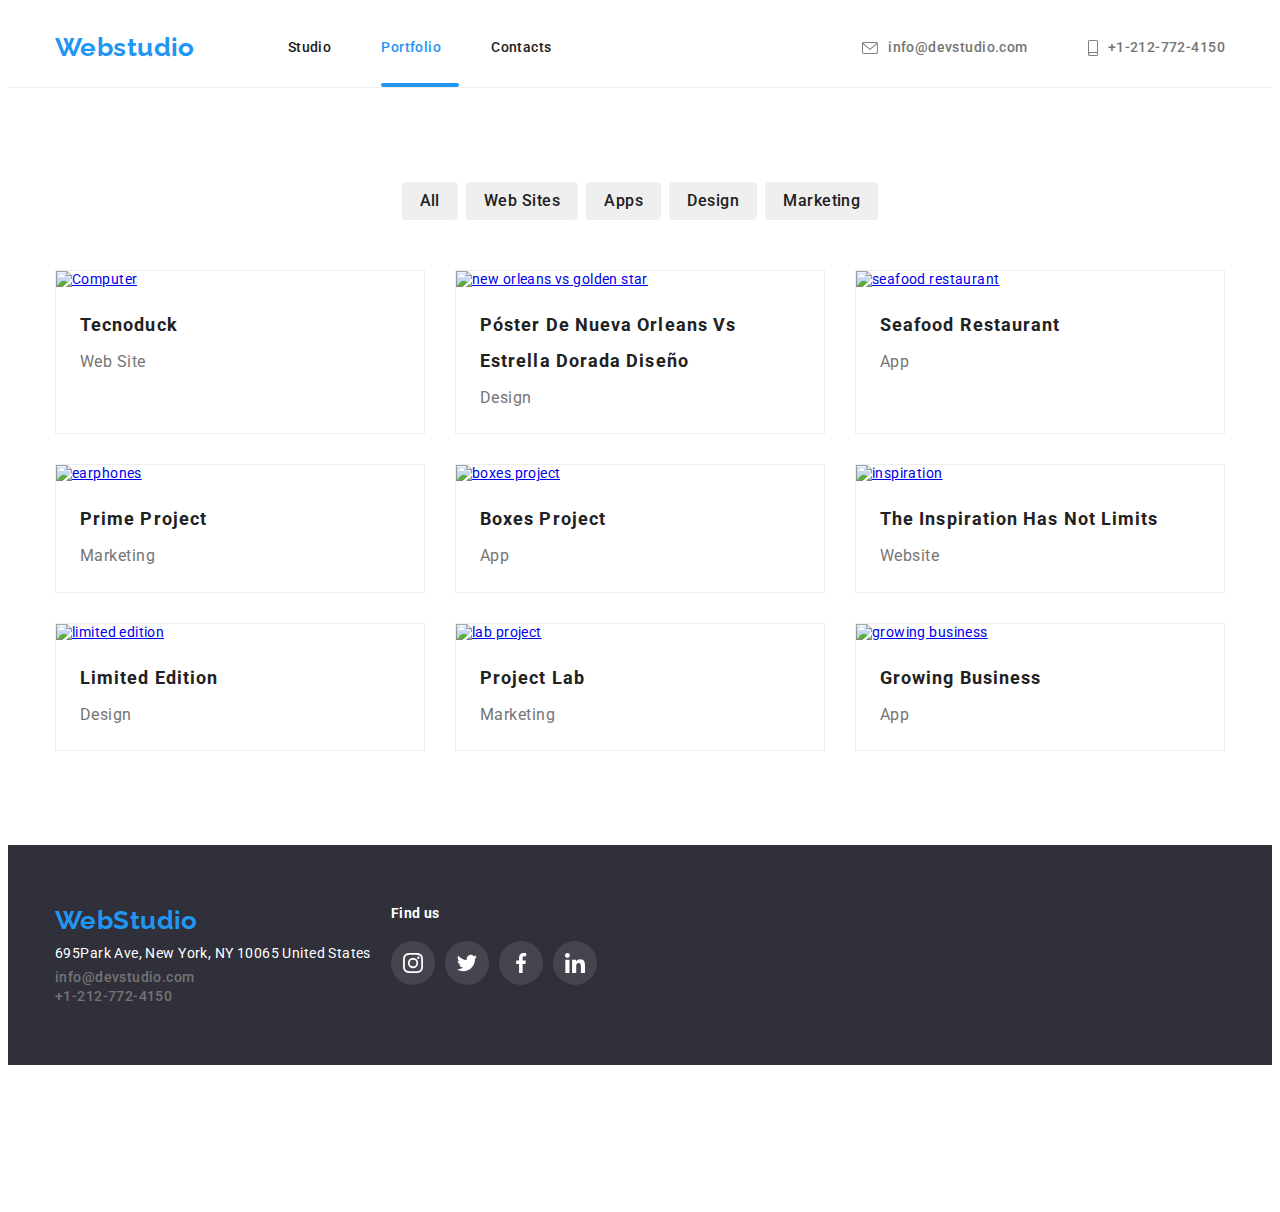
==== portfolio.html @ 9db27c5b "ubicacion de modal con position absolute, adicion de texto a hover y focus portfolio, adicion de tra" ====
<!DOCTYPE html>
<html lang="en">
  <head>
    <meta charset="UTF-8" />
    <meta http-equiv="X-UA-Compatible" content="IE=edge" />
    <meta name="viewport" content="width=device-width, initial-scale=1.0" />
    <title>Document</title>
    <link rel="stylesheet" href="modern-normalize.css" />
    <link rel="stylesheet" href="./css/style.css" />
    <link rel="preconnect" href="https://fonts.googleapis.com" />
    <link rel="preconnect" href="https://fonts.gstatic.com" crossorigin />
    <link
      href="https://fonts.googleapis.com/css2?family=Raleway:wght@700&family=Roboto:wght@400;500;700;900&display=swap"
      rel="stylesheet"
    />
  </head>
  <body>
    <header class="border">
      <div class="container header-container">
        <nav class="menu">
          <a class="logo" href="index.html">Webstudio</a>
          <ul class="list header-pages">
            <li id="current" class="list-item">
              <a class="list link-pages" href="index.html">Studio</a>
            </li>
            <li class="list-item">
              <a
                class="list link-pages current portfolio underlined-portfolio"
                href="portfolio.html"
                >Portfolio</a
              >
            </li>
            <li class="list-item">
              <a class="list link-pages contacto" href="#">Contacts</a>
            </li>
          </ul>
        </nav>

        <ul class="list-contact">
          <li class="list-item">
            <a
              class="list link email list-contact icon icon-contact"
              href="mailto: info@devstudio.com"
            >
              <svg width="16" height="12">
                <use href="./images/symbol-defs.svg#icon-sobre-activable"></use>
              </svg>
              info@devstudio.com
            </a>
          </li>
          <li class="list-item">
            <a
              class="list link tel list-contact icon icon-contact"
              href="tel: +1-212-772-4150"
            >
              <svg width="10" height="16">
                <use href="./images/symbol-defs.svg#icon-telfono"></use>
              </svg>
              +1-212-772-4150
            </a>
          </li>
        </ul>
      </div>
    </header>
    <main>
      <section class="section">
        <div class="container list-portfolio">
          <h1 class="visually-hidden" hidden>portfolio</h1>
          <ul class="list portfolio-button">
            <li class="item-button">
              <button class="list button all" type="button">all</button>
            </li>
            <li class="item-button">
              <button class="list button web sites" type="button">
                web sites
              </button>
            </li>
            <li class="item-button">
              <button class="list button apps" type="button">apps</button>
            </li>
            <li class="item-button">
              <button class="list button design" type="button">design</button>
            </li>
            <li class="item-button">
              <button class="list button marketing" type="button">
                marketing
              </button>
            </li>
          </ul>

          <ul class="list list-container">
            <li class="container-portfolio">
              <a class="link-poster" href="www.tecknoduck.com">
                <div>
                  <img
                    class="image-portfolio"
                    src="./images/img8.jpg"
                    width="370"
                    alt="Computer"
                  />
                  <div class="mascara">
                    <p class="text-mascara">
                      Tecnoduck es una plataforma de distribución de coronavirus
                      de última generación. Las compañías usan esta plataforma
                      para el espionaje digital y los ataques a los servidores
                      seguros de la competencia.
                    </p>
                  </div>
                </div>
              </a>

              <div class="feature-portfolio">
                <h3 class="description">tecnoduck</h3>
                <p class="text">web site</p>
              </div>
            </li>
            <li class="container-portfolio">
              <a class="link-poster" href="www.new_orleans.com">
                <div>
                  <img
                    class="image-portfolio"
                    src="./images/img9.jpg"
                    width="370"
                    alt="new orleans vs golden star"
                  />
                  <div class="mascara">
                    <p class="text-mascara">
                      Tecnoduck es una plataforma de distribución de coronavirus
                      de última generación. Las compañías usan esta plataforma
                      para el espionaje digital y los ataques a los servidores
                      seguros de la competencia.
                    </p>
                  </div>
                </div>
              </a>
              <div class="feature-portfolio">
                <h3 class="description">
                  Póster de Nueva Orleans vs Estrella Dorada Diseño
                </h3>
                <p class="text">design</p>
              </div>
            </li>
            <li class="container-portfolio">
              <a class="link-poster" href="www.new_orleans.com">
                <div>
                  <img
                    class="image-portfolio"
                    src="./images/img10.jpg"
                    width="370"
                    alt="seafood restaurant"
                  />
                  <div class="mascara">
                    <p class="text-mascara">
                      Tecnoduck es una plataforma de distribución de coronavirus
                      de última generación. Las compañías usan esta plataforma
                      para el espionaje digital y los ataques a los servidores
                      seguros de la competencia.
                    </p>
                  </div>
                </div>
              </a>
              <div class="feature-portfolio">
                <h3 class="description">Seafood restaurant</h3>
                <p class="text">app</p>
              </div>
            </li>
            <li class="container-portfolio">
              <a class="link-poster" href="www.new_orleans.com">
                <div>
                  <img
                    class="image-portfolio"
                    src="./images/img11.jpg"
                    width="370"
                    alt="earphones"
                  />
                  <div class="mascara">
                    <p class="text-mascara">
                      Tecnoduck es una plataforma de distribución de coronavirus
                      de última generación. Las compañías usan esta plataforma
                      para el espionaje digital y los ataques a los servidores
                      seguros de la competencia.
                    </p>
                  </div>
                </div>
              </a>
              <div class="feature-portfolio">
                <h3 class="description">prime project</h3>
                <p class="text">marketing</p>
              </div>
            </li>
            <li class="container-portfolio">
              <a class="link-poster" href="www.new_orleans.com">
                <div>
                  <img
                    class="image-portfolio"
                    src="./images/img12.jpg"
                    width="370"
                    alt="boxes project"
                  />
                  <div class="mascara">
                    <p class="text-mascara">
                      Tecnoduck es una plataforma de distribución de coronavirus
                      de última generación. Las compañías usan esta plataforma
                      para el espionaje digital y los ataques a los servidores
                      seguros de la competencia.
                    </p>
                  </div>
                </div>
              </a>
              <div class="feature-portfolio">
                <h3 class="description">boxes project</h3>
                <p class="text">app</p>
              </div>
            </li>
            <li class="container-portfolio">
              <a class="link-poster" href="www.new_orleans.com">
                <div>
                  <img
                    class="image-portfolio"
                    src="./images/img13.jpg"
                    width="370"
                    alt="inspiration"
                  />
                  <div class="mascara">
                    <p class="text-mascara">
                      Tecnoduck es una plataforma de distribución de coronavirus
                      de última generación. Las compañías usan esta plataforma
                      para el espionaje digital y los ataques a los servidores
                      seguros de la competencia.
                    </p>
                  </div>
                </div>
              </a>
              <div class="feature-portfolio">
                <h3 class="description">the inspiration has not limits</h3>
                <p class="text">website</p>
              </div>
            </li>
            <li class="container-portfolio">
              <a class="link-poster" href="www.new_orleans.com">
                <div>
                  <img
                    class="image-portfolio"
                    src="./images/img14.jpg"
                    width="370"
                    alt="limited edition"
                  />
                  <div class="mascara">
                    <p class="text-mascara">
                      Tecnoduck es una plataforma de distribución de coronavirus
                      de última generación. Las compañías usan esta plataforma
                      para el espionaje digital y los ataques a los servidores
                      seguros de la competencia.
                    </p>
                  </div>
                </div>
              </a>
              <div class="feature-portfolio">
                <h3 class="description">limited edition</h3>
                <p class="text">design</p>
              </div>
            </li>
            <li class="container-portfolio">
              <a class="link-poster" href="www.new_orleans.com">
                <div>
                  <img
                    class="image-portfolio"
                    src="./images/img15.jpg"
                    width="370"
                    alt="lab project"
                  />
                  <div class="mascara">
                    <p class="text-mascara">
                      Tecnoduck es una plataforma de distribución de coronavirus
                      de última generación. Las compañías usan esta plataforma
                      para el espionaje digital y los ataques a los servidores
                      seguros de la competencia.
                    </p>
                  </div>
                </div>
              </a>
              <div class="feature-portfolio">
                <h3 class="description">project lab</h3>
                <p class="text">marketing</p>
              </div>
            </li>
            <li class="container-portfolio">
              <a class="link-poster" href="www.new_orleans.com">
                <div>
                  <img
                    class="image-portfolio"
                    src="./images/img16.jpg"
                    width="370"
                    alt="growing business"
                  />
                  <div class="mascara">
                    <p class="text-mascara">
                      Tecnoduck es una plataforma de distribución de coronavirus
                      de última generación. Las compañías usan esta plataforma
                      para el espionaje digital y los ataques a los servidores
                      seguros de la competencia.
                    </p>
                  </div>
                </div>
              </a>
              <div class="feature-portfolio">
                <h3 class="description">growing business</h3>
                <p class="text">app</p>
              </div>
            </li>
          </ul>
        </div>
      </section>
    </main>
    <footer class="footer-section">
      <div class="container container-footer">
        <div>
          <a class="logo-footer" href="WebStudio">WebStudio</a>
          <address class="">
            <a
              class="link contacts site"
              href="https://goo.gl/maps/ua91CeisvxC2wW5t7"
              >695Park Ave, New York, NY 10065 United States</a
            >
            <ul class="link list-footer">
              <li class="footer-item">
                <a class="link contacts email" href="mailto:info@devstudio.com"
                  >info@devstudio.com</a
                >
              </li>
              <li class="footer-item">
                <a class="link contacts tel" href="tel:+1-212-772-4150"
                  >+1-212-772-4150</a
                >
              </li>
            </ul>
          </address>
        </div>
        <div class="icon-social-section">
          <h3 class="social-media">Find us</h3>
          <ul class="list container-icon-footer">
            <li class="container-icon-footer-link">
              <a
                class="icon-footer icon-footer-social"
                href="www.instagram.com"
              >
                <svg width="20" height="20">
                  <use href="./images/symbol-defs.svg#icon-instagram"></use>
                </svg>
              </a>
            </li>
            <li class="container-icon-footer-link">
              <a class="icon-footer icon-footer-social" href="www.twitter.com">
                <svg width="20" height="20">
                  <use href="./images/symbol-defs.svg#icon-twitter"></use>
                </svg>
              </a>
            </li>
            <li class="container-icon-footer-link">
              <a class="icon-footer icon-footer-social" href="www.facebook.com">
                <svg width="20" height="20">
                  <use href="./images/symbol-defs.svg#icon-facebook"></use>
                </svg>
              </a>
            </li>
            <li class="container-icon-footer-link">
              <a class="icon-footer icon-footer-social" href="www.linkedin.com">
                <svg width="20" height="20">
                  <use href="./images/symbol-defs.svg#icon-linkedin"></use>
                </svg>
              </a>
            </li>
          </ul>
        </div>
      </div>
    </footer>
  </body>
</html>
---- css/style.css ----
body {
  font-size: 14px;
  font-family: 'Roboto', sans-serif;
  letter-spacing: 0.03em;
  color: var(--primary-text-color);
  background-color: var(--primary-white-color);
}
:root {
  --brand-color: #2196f3;
  --primary-text-color: #212121;
  --primary-white-color: #ffffff;
  --primary-enlace-color: #757575;
  --primary-background-color: #2f303a;
  --secondary-text-color: #757575;
  --secondary-background-color: #f5f4fa;
  --container-color: #eeeeee;
  --fill-icon: #afb1b8;
}
h1,
h2,
h3,
h4,
h5,
h6,
p {
  margin-top: 0;
}
.section {
  padding-top: 94px;
  padding-bottom: 94px;
}
.container {
  width: 1200px;
  padding-left: 15px;
  padding-right: 15px;
  margin: 0 auto;
}
.header-container {
  display: flex;
  align-items: center;
}

.border {
  border-bottom: 1px solid #eeeeee;
}
.menu {
  display: flex;
  align-items: center;
  position: relative;
}
.list.link {
  color: var(--secondary-text-color);
}
.list {
  list-style: none;
  padding-left: 0px;
  margin: 0px;
}
.link-pages {
  cursor: pointer;
  padding-top: 30px;
  padding-bottom: 30px;
  font-style: normal;
  font-weight: 500;
  line-height: 1.2;
  color: var(--primary-text-color);
  text-decoration: none;
  list-style: none;
  height: 50px;
}
.underlined-index::after {
  content: '';
  display: block;
  width: 48px;
  height: 4px;
  background-color: var(--brand-color);
  position: absolute;
  bottom: 0;
  border-radius: 2px;
}
.underlined-portfolio::after {
  content: '';
  display: block;
  width: 78px;
  height: 4px;
  background-color: var(--brand-color);
  position: absolute;
  bottom: 0;
  border-radius: 2px;
}
*,
*::before,
*::after {
  box-sizing: border-box;
}
.list.header {
  margin-left: 93px;
  padding-left: 0px;
  margin-top: 0px;
  margin-bottom: 0px;
}

.list-contact {
  list-style: none;
  display: flex;
  margin-left: auto;
  align-items: center;
  margin-bottom: 0;
  margin-top: 0;
  padding-left: 0;
  gap: 10px;
}
.list-contact:hover,
.list-contact:focus {
  color: var(--brand-color);
  transition: text-color 250ms cubic-bezier(0.4, 0, 0.2, 1),
    background-color 250ms cubic-bezier(0.4, 0, 0.2, 1) box-shadow 250ms
      cubic-bezier(0.4, 0, 0.2, 1);
}

.icon {
  z-index: 2;
  fill: gray;
}
.icon-contact:hover,
.icon-contact:focus {
  fill: var(--brand-color);
  transition: text-color 250ms cubic-bezier(0.4, 0, 0.2, 1),
    background-color 250ms cubic-bezier(0.4, 0, 0.2, 1) box-shadow 250ms
      cubic-bezier(0.4, 0, 0.2, 1);
  outline: none;
}

.icon:focus,
.icon:hover {
  fill: var(--brand-color);
  outline: none;
  transition: text-color 250ms cubic-bezier(0.4, 0, 0.2, 1),
    background-color 250ms cubic-bezier(0.4, 0, 0.2, 1) box-shadow 250ms
      cubic-bezier(0.4, 0, 0.2, 1);
}

.list-item {
  margin-right: 50px;
  color: var(--secondary-text-color);
}

.list-item:last-child {
  margin-right: 0;
}

.list-link:last-child {
  margin: 0;
}
.button:focus {
  color: var(--primary-white-color);
  background: var(--brand-color);
  box-shadow: 0px 3px 1px rgba(0, 0, 0, 0.1), 0px 1px 2px rgba(0, 0, 0, 0.08),
    0px 2px 2px rgba(0, 0, 0, 0.12);
  border-radius: 4px;
  outline: none;
}
.link:focus {
  color: var(--brand-color);
  outline: none;
  transition: color 250ms cubic-bezier(0.4, 0, 0.2, 1),
    background-color 250ms cubic-bezier(0.4, 0, 0.2, 1) box-shadow 250ms
      cubic-bezier(0.4, 0, 0.2, 1);
}
.link-pages:focus,
.link-pages:hover {
  color: var(--brand-color);
  outline: none;
  transition: text-color 250ms cubic-bezier(0.4, 0, 0.2, 1),
    background-color 250ms cubic-bezier(0.4, 0, 0.2, 1) box-shadow 250ms
      cubic-bezier(0.4, 0, 0.2, 1);
}

.logo {
  font-family: 'Raleway';
  font-style: normal;
  font-weight: 700;
  font-size: 26px;
  line-height: 1.2;
  color: var(--brand-color);
  text-decoration: none;
  cursor: pointer;
  padding-top: 24px;
  padding-bottom: 24px;
}
.header-pages {
  display: flex;
  align-items: center;
  margin-left: 93px;
}
.link {
  font-style: normal;
  font-weight: 500;
  line-height: 1.2;
  color: var(--primary-text-color);
  text-decoration: none;
  list-style: none;
}
.link.contact {
  font-style: normal;
  font-weight: 500;
  font-size: 14px;
  color: #757575;
  text-decoration: none;
  list-style: none;
}

.link.contact:hover,
.link.contact:focus {
  color: var(--brand-color);
  outline: none;
  transition: text-color 250ms cubic-bezier(0.4, 0, 0.2, 1),
    background-color 250ms cubic-bezier(0.4, 0, 0.2, 1) box-shadow 250ms
      cubic-bezier(0.4, 0, 0.2, 1);
}
.link:hover,
.link:focus {
  color: var(--brand-color);
  transition: color 250ms cubic-bezier(0.4, 0, 0.2, 1),
    background-color 250ms cubic-bezier(0.4, 0, 0.2, 1) box-shadow 250ms
      cubic-bezier(0.4, 0, 0.2, 1);
}
.hero-section {
  background: var(--primary-background-color);
  padding-top: 200px;
  padding-bottom: 200px;
  background-image: url(../images/Imagen_hero.jpg);
  background-repeat: no-repeat;
  margin: auto;
  align-items: center;
  justify-content: center;
  background-position: 50% 50%;
  background-size: cover;
}
.hero-image {
  width: 1200px;
  margin: 0 auto;
}
.hero-content {
  display: flex;
  flex-direction: column;
  align-content: center;
  text-align: center;
  align-items: center;
}
.hero.title {
  font-style: normal;
  font-weight: 900;
  font-size: 44px;
  line-height: 1.4;
  letter-spacing: 0.06em;
  text-transform: uppercase;
  color: var(--primary-white-color);
  width: 696px;
  margin-top: 0px;
  margin-bottom: 30px;
  text-align: center;
}
.hero.buttom {
  font-family: inherit;
  font-style: normal;
  font-weight: 700;
  font-size: 16px;
  line-height: 1.9;
  text-align: center;
  letter-spacing: 0.06em;
  color: var(--primary-white-color);
  background: var(--brand-color);
  box-shadow: 0px 4px 4px rgba(0, 0, 0, 0.15);
  border-radius: 4px;
  cursor: pointer;
  padding: 10px 32px;
}
.hero.button:focus,
.hero.button:hover {
  outline: var(--brand-color);
  transition: text-color 250ms cubic-bezier(0.4, 0, 0.2, 1),
    background-color 250ms cubic-bezier(0.4, 0, 0.2, 1) box-shadow 250ms
      cubic-bezier(0.4, 0, 0.2, 1);
}
.backdrop {
  position: fixed;
  top: 0;
  left: 0;
  width: 100%;
  height: 100%;
  background-color: rgba(0, 0, 0, 0.5);
  opacity: 1;
  visibility: visible;
  transition: opacity 250ms cubic-bezier(0.4, 0, 0.2, 1) visibility 250ms
    cubic-bezier(0.4, 0, 0.2, 1);
}
.backdrop.is-hidden {
  visibility: hidden;
  opacity: 0;
  pointer-events: none;
}
.modal {
  position: absolute;
  top: 50%;
  left: 50%;
  transform: translate(-50%, -50%) scale(1);
  width: 528px;
  height: 581px;
  border-radius: 4px;
  background-color: var(--primary-white-color);
  box-shadow: 0px 1px 3px rgba(0, 0, 0, 0.12), 0px 1px 1px rgba(0, 0, 0, 0.14),
    0px 2px 1px rgba(0, 0, 0, 0.2);
}
.text-modal {
  padding-top: 50px;
}
.button-exit {
  position: absolute;
  top: 8px;
  right: 8px;
  padding: 0;
  border: 0;
  margin: 0;
  fill: var(--primary-white-color);
  display: flex;
  flex-wrap: wrap;
  justify-content: center;
  align-items: center;
  width: 30px;
  height: 30px;
  border-radius: 50%;
  background: var(--primary-white-color);
  border: 1px solid rgba(0, 0, 0, 0.1);
}
.section-feature {
  padding-top: 94px;
  padding-bottom: 94px;
}
.visually-hidden {
  position: absolute;
  width: 1px;
  height: 1px;
  margin: -1px;
  border: 0;
  padding: 0;
  white-space: nowrap;
  clip-path: inset(100%);
  clip: rect(0 0 0 0);
  overflow: hidden;
}
.icon-feature-section {
  display: flex;
  justify-content: center;
  align-items: center;
  cursor: pointer;
  background: var(--secondary-background-color);
  border-radius: 4px;
  margin-bottom: 30px;
  width: 270px;
  height: 120px;
}
.icon-feature {
  fill: var(--brand-color);
}
.icon-feature:hover,
.icon-feature:focus {
  fill: var(--brand-color);
  transition: text-color 250ms cubic-bezier(0.4, 0, 0.2, 1),
    background-color 250ms cubic-bezier(0.4, 0, 0.2, 1) box-shadow 250ms
      cubic-bezier(0.4, 0, 0.2, 1);
  outline: none;
}

.feature-section {
  display: flex;
  flex-wrap: wrap;
  justify-content: center;
  gap: 30px;
  padding-bottom: 0;
  padding-top: 0;
}

.feature-box {
  flex-basis: calc((100% - 90px) / 4);
}

.feature-section-list-title {
  font-style: normal;
  font-weight: 700;
  line-height: 1.2;
  text-transform: uppercase;
  color: var(--primary-text-color);
  margin-bottom: 10px;
  letter-spacing: 0.03em;
}
.feature-section-list-text {
  font-style: normal;
  font-weight: 400;
  line-height: 24px;
  color: var(--secondary-text-color);
  margin-bottom: 0px;
}
.container-image-work-1 {
  position: relative;
  display: inline-block;
}
.container-image-work-2 {
  position: relative;
  display: inline-block;
}
.container-image-work-3 {
  position: relative;
  display: inline-block;
}
.text-work {
  position: absolute;
  right: 0;
  bottom: 0;
  color: var(--primary-white-color);
  width: 370px;
  background-color: rgba(47, 48, 58, 0.8);
  padding-bottom: 27px;
  padding-top: 27px;
  justify-content: center;
  margin-bottom: 0;
  justify-content: center;
}
.text-photos-work {
  margin-bottom: 0;
  font-weight: 700;
  font-size: 14px;
  text-align: center;
  line-height: 1.2;
  letter-spacing: 0.03em;
  text-transform: uppercase;
  color: var(--primary-white-color);
}
.photos-work {
  display: flex;
  flex-wrap: wrap;
  justify-content: center;
  gap: 30px;
  padding-top: 0;
  padding-bottom: 0;
}

.work-images {
  flex-basis: calc((100% - 60px) / 3);
}

.subtitle-work {
  font-style: normal;
  font-weight: 700;
  font-size: 36px;
  line-height: 1.2;
  text-align: center;
  color: var(--primary-text-color);
  margin-bottom: 55px;
}
.team-section {
  background-color: var(--secondary-background-color);
}
.subtitle-team {
  font-style: normal;
  font-weight: 700;
  font-size: 36px;
  line-height: 1.2;
  text-align: center;
  color: var(--primary-text-color);
  margin-top: 0px;
  margin-bottom: 50px;
}

.team.work {
  display: flex;
  flex-wrap: wrap;
  align-items: center;
  justify-content: center;
  padding: 0;
  gap: 30px;
  margin-top: 0;
  margin-bottom: 0;
}

.list.team {
  background-color: var(--primary-white-color);
  box-shadow: 0px 1px 3px rgba(0, 0, 0, 0.12), 0px 1px 1px rgba(0, 0, 0, 0.14),
    0px 2px 1px rgba(0, 0, 0, 0.2);
  border-radius: 0px 0px 4px 4px;
  padding-bottom: 0;
  padding-top: 0;
  flex-basis: calc((100% - 90px) / 4);
}
.team.images {
  padding-top: 0;
  padding-bottom: 0;
}
.feature-actor {
  padding-top: 30px;
}
.team.description {
  font-style: normal;
  font-weight: 500;
  font-size: 16px;
  line-height: 1.2;
  text-align: center;
  color: var(--primary-text-color);
  margin-bottom: 10px;
  padding-bottom: 0;
}
.team.text {
  font-style: normal;
  font-weight: 400;
  font-size: 16px;
  line-height: 1.2;
  text-align: center;
  color: var(--primary-enlace-color);
  margin-top: 0;
  margin-bottom: 16px;
}
.icon-team-section {
  display: flex;
  flex-wrap: wrap;
  align-items: center;
  justify-content: center;
  padding-bottom: 30px;
  padding-left: 0;
  gap: 10px;
}
.icon-team-section-web {
  flex-basis: calc((100% - 90px) / 4);
}

.icon-team {
  margin: 0;
  padding: 0;
  display: flex;
  align-items: center;
  justify-content: center;
  width: 44px;
  height: 44px;
}
.icon-team:hover,
.icon-team:focus {
  background-color: var(--brand-color);
  fill: white;
  border-radius: 50%;
  transition: text-color 250ms cubic-bezier(0.4, 0, 0.2, 1),
    background-color 250ms cubic-bezier(0.4, 0, 0.2, 1) box-shadow 250ms
      cubic-bezier(0.4, 0, 0.2, 1);
}

.customer-section {
  padding-top: 59px;
  padding-bottom: 151px;
}
.subtitle-customer {
  font-style: normal;
  font-weight: 700;
  font-size: 36px;
  line-height: 1.2;
  text-align: center;
  color: var(--primary-text-color);
  margin-bottom: 44px;
}
.icon-customer-section {
  display: flex;
  flex-wrap: wrap;
  justify-content: center;
  align-items: center;
  gap: 30px;
  padding-left: 0;
}
.icon-customer-section-link {
  padding-top: 0;
  flex-basis: calc((100% - 150px) / 6);
  width: 170px;
}

.icon-customer {
  border: 1px solid var(--fill-icon);
  border-radius: 4px;
  display: flex;
  flex-wrap: wrap;
  justify-content: center;
  align-items: center;
  width: 170px;
  height: 81px;
}
.icon-customer:hover,
.icon-customer:focus {
  border: 1px solid var(--brand-color);
  border-radius: 4px;
  transition: text-color 250ms cubic-bezier(0.4, 0, 0.2, 1),
    background-color 250ms cubic-bezier(0.4, 0, 0.2, 1) box-shadow 250ms
      cubic-bezier(0.4, 0, 0.2, 1);
}

.footer-section {
  background: var(--primary-background-color);
  padding-top: 60px;
  padding-bottom: 60px;
  display: flex;
}

.logo-footer {
  font-family: 'Raleway';
  font-style: normal;
  font-weight: 700;
  font-size: 26px;
  line-height: 1.2;
  color: var(--brand-color);
  text-decoration: none;
  cursor: pointer;
  margin-bottom: 9px;
  display: block;
}
.contacts.site {
  margin-bottom: 7px;
  display: block;
}
.container-footer {
  display: flex;
  gap: 20px;
}
.list-footer {
  margin-top: 0px;
  margin-bottom: 0px;
  padding-left: 0;
}
.contacts {
  font-style: normal;
  font-weight: 500;
  font-size: 14px;
  color: #757575;
  text-decoration: none;
  list-style: none;
}

.contacts:hover,
.contacts:focus {
  color: var(--brand-color);
  transition: text-color 250ms cubic-bezier(0.4, 0, 0.2, 1),
    background-color 250ms cubic-bezier(0.4, 0, 0.2, 1) box-shadow 250ms
      cubic-bezier(0.4, 0, 0.2, 1);
}
.link.site {
  font-style: normal;
  font-weight: 400;
  font-size: 14px;
  color: var(--primary-white-color);
  text-decoration: none;
}
.footer-item {
  margin-bottom: 2px;
}
.footer-item:last-child {
  margin-bottom: 0;
}

.icon-footer {
  cursor: pointer;
  border-radius: 50%;
  background: rgba(255, 255, 255, 0.1);
}
.icon-footer-social {
  fill: var(--primary-white-color);
  display: flex;
  flex-wrap: wrap;
  justify-content: center;
  align-items: center;
  width: 44px;
  height: 44px;
}

.icon-footer-social:hover,
.icon-footer-social:focus {
  background-color: var(--brand-color);
  outline: none;
  transition: text-color 250ms cubic-bezier(0.4, 0, 0.2, 1),
    background-color 250ms cubic-bezier(0.4, 0, 0.2, 1) box-shadow 250ms
      cubic-bezier(0.4, 0, 0.2, 1);
}

.icon-social-section {
  fill: var(--primary-white-color);
}
.container-icon-footer {
  display: flex;
  flex-wrap: wrap;
  justify-content: center;
  align-items: center;
  cursor: pointer;
  gap: 10px;
}
.container-icon-footer-link {
  flex-basis: calc((100% - 30px) / 4);
}

.link.site:hover,
.link.site:focus {
  color: var(--brand-color);
  transition: text-color 250ms cubic-bezier(0.4, 0, 0.2, 1),
    background-color 250ms cubic-bezier(0.4, 0, 0.2, 1) box-shadow 250ms
      cubic-bezier(0.4, 0, 0.2, 1);
}
.social-media {
  font-style: normal;
  font-weight: 700;
  font-size: 14px;
  color: var(--primary-white-color);
  margin-bottom: 20px;
}

.list.portfolio {
  gap: 50px;
}
.item-button {
  margin-right: 8px;
}
.item-button:last-child {
  margin-right: 0;
}
.button {
  font-family: inherit;
  color: var(--primary-text-color);
  font-style: normal;
  font-weight: 500;
  font-size: 16px;
  line-height: 1.6;
  text-align: center;
  letter-spacing: 0.03em;
  border-radius: 4px;
  border: none;
  text-transform: capitalize;
  cursor: pointer;
  padding: 6px 18px 6px 18px;
}
.button:hover,
.button:focus {
  color: var(--primary-white-color);
  background: var(--brand-color);
  box-shadow: 0px 3px 1px rgba(0, 0, 0, 0.1), 0px 1px 2px rgba(0, 0, 0, 0.08),
    0px 2px 2px rgba(0, 0, 0, 0.12);
  border-radius: 4px;
  transition: text-color 250ms cubic-bezier(0.4, 0, 0.2, 1),
    background-color 250ms cubic-bezier(0.4, 0, 0.2, 1) box-shadow 250ms
      cubic-bezier(0.4, 0, 0.2, 1);
}
.portfolio-button {
  display: flex;
  justify-content: center;
  margin-bottom: 50px;
}
.list-container {
  flex-wrap: wrap;
  display: flex;
  gap: 30px;
}

.container-portfolio {
  color: var(--primary-white-color);
  border: 1px solid var(--container-color);
  width: 370px;
  margin-bottom: 0;
  flex-basis: calc((100% - 60px) / 3);
  cursor: pointer;
  padding-bottom: 0;
  position: relative;
}
.container-portfolio:hover,
.container-portfolio:focus {
  box-shadow: 0px 1px 1px rgba(0, 0, 0, 0.12), 0px 4px 4px rgba(0, 0, 0, 0.06),
    1px 4px 6px rgba(0, 0, 0, 0.16);
  transition: text-color 250ms cubic-bezier(0.4, 0, 0.2, 1),
    background-color 250ms cubic-bezier(0.4, 0, 0.2, 1) box-shadow 250ms
      cubic-bezier(0.4, 0, 0.2, 1);
}

.feature-portfolio {
  padding-bottom: 20px;
  margin-top: 0;
  margin-top: 0;
  padding-top: 20px;
  padding-left: 24px;
  padding-right: 24px;
}
.link-poster {
  max-width: 370px;
  max-height: 294px;
}
.description {
  font-style: normal;
  font-weight: 700;
  font-size: 18px;
  line-height: 2;
  letter-spacing: 0.06em;
  color: var(--primary-text-color);
  text-transform: capitalize;
  margin-bottom: 4px;
}
.text {
  font-style: normal;
  font-weight: 400;
  font-size: 16px;
  line-height: 1.9;
  letter-spacing: 0.03em;
  color: var(--secondary-text-color);
  text-transform: capitalize;
  margin-bottom: 0px;
}

.mascara {
  width: 370px;
  height: 294px;
  position: absolute;
  top: 294px;
  bottom: 120px;
  overflow: hidden;
  opacity: 0;
  background: rgba(33, 150, 243, 0.9);
  display: flex;
  flex-wrap: wrap;
  align-content: center;
  justify-content: center;
}
.text-mascara {
  width: 322px;
  font-weight: 400;
  font-size: 18px;
  line-height: 1.6;
  letter-spacing: 0.03em;
  color: var(--primary-white-color);
  text-align: center;
  overflow: hidden;
  opacity: 1;
  text-align: left;
  margin-bottom: 0;
}

.link-poster:hover .mascara,
.link-poster:focus .mascara {
  opacity: 1;
  transform: translateY(-294px);
  transition: 250ms cubic-bezier(0.4, 0, 0.2, 1);
  transition: text-color 250ms cubic-bezier(0.4, 0, 0.2, 1),
    background-color 250ms cubic-bezier(0.4, 0, 0.2, 1) box-shadow 250ms
      cubic-bezier(0.4, 0, 0.2, 1);
  border-color: transparent;
}

.current {
  color: var(--brand-color);
  text-decoration: none;
}
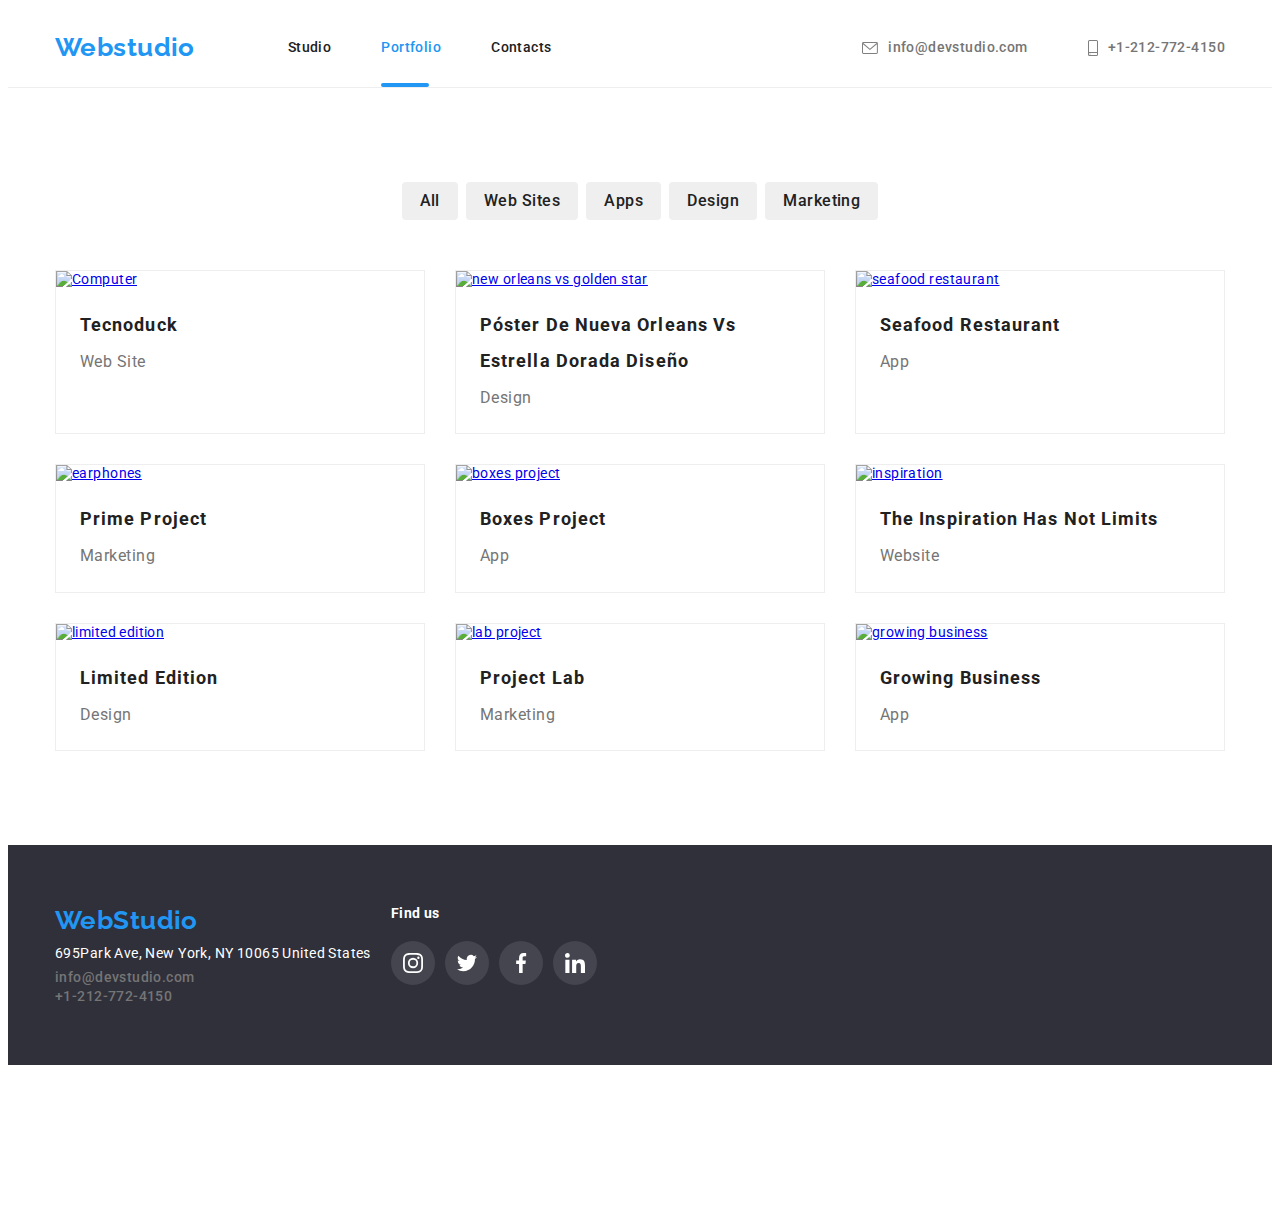
==== commit 8a6246b5: "correccion p en div debajo de img, eliminacion de text en transition, cambio de text-color por color" ====
--- a/portfolio.html
+++ b/portfolio.html
@@ -24,9 +24,7 @@
               <a class="list link-pages" href="index.html">Studio</a>
             </li>
             <li class="list-item">
-              <a
-                class="list link-pages current portfolio underlined-portfolio"
-                href="portfolio.html"
+              <a class="list link-pages current portfolio" href="portfolio.html"
                 >Portfolio</a
               >
             </li>
@@ -98,17 +96,14 @@
                     width="370"
                     alt="Computer"
                   />
-                  <div class="mascara">
-                    <p class="text-mascara">
-                      Tecnoduck es una plataforma de distribución de coronavirus
-                      de última generación. Las compañías usan esta plataforma
-                      para el espionaje digital y los ataques a los servidores
-                      seguros de la competencia.
-                    </p>
-                  </div>
-                </div>
-              </a>
-
+                  <p class="text-mask">
+                    Tecnoduck es una plataforma de distribución de coronavirus
+                    de última generación. Las compañías usan esta plataforma
+                    para el espionaje digital y los ataques a los servidores
+                    seguros de la competencia.
+                  </p>
+                </div>
+              </a>
               <div class="feature-portfolio">
                 <h3 class="description">tecnoduck</h3>
                 <p class="text">web site</p>
@@ -123,14 +118,12 @@
                     width="370"
                     alt="new orleans vs golden star"
                   />
-                  <div class="mascara">
-                    <p class="text-mascara">
-                      Tecnoduck es una plataforma de distribución de coronavirus
-                      de última generación. Las compañías usan esta plataforma
-                      para el espionaje digital y los ataques a los servidores
-                      seguros de la competencia.
-                    </p>
-                  </div>
+                  <p class="text-mask">
+                    Tecnoduck es una plataforma de distribución de coronavirus
+                    de última generación. Las compañías usan esta plataforma
+                    para el espionaje digital y los ataques a los servidores
+                    seguros de la competencia.
+                  </p>
                 </div>
               </a>
               <div class="feature-portfolio">
@@ -149,14 +142,12 @@
                     width="370"
                     alt="seafood restaurant"
                   />
-                  <div class="mascara">
-                    <p class="text-mascara">
-                      Tecnoduck es una plataforma de distribución de coronavirus
-                      de última generación. Las compañías usan esta plataforma
-                      para el espionaje digital y los ataques a los servidores
-                      seguros de la competencia.
-                    </p>
-                  </div>
+                  <p class="text-mask">
+                    Tecnoduck es una plataforma de distribución de coronavirus
+                    de última generación. Las compañías usan esta plataforma
+                    para el espionaje digital y los ataques a los servidores
+                    seguros de la competencia.
+                  </p>
                 </div>
               </a>
               <div class="feature-portfolio">
@@ -173,14 +164,12 @@
                     width="370"
                     alt="earphones"
                   />
-                  <div class="mascara">
-                    <p class="text-mascara">
-                      Tecnoduck es una plataforma de distribución de coronavirus
-                      de última generación. Las compañías usan esta plataforma
-                      para el espionaje digital y los ataques a los servidores
-                      seguros de la competencia.
-                    </p>
-                  </div>
+                  <p class="text-mask">
+                    Tecnoduck es una plataforma de distribución de coronavirus
+                    de última generación. Las compañías usan esta plataforma
+                    para el espionaje digital y los ataques a los servidores
+                    seguros de la competencia.
+                  </p>
                 </div>
               </a>
               <div class="feature-portfolio">
@@ -197,14 +186,12 @@
                     width="370"
                     alt="boxes project"
                   />
-                  <div class="mascara">
-                    <p class="text-mascara">
-                      Tecnoduck es una plataforma de distribución de coronavirus
-                      de última generación. Las compañías usan esta plataforma
-                      para el espionaje digital y los ataques a los servidores
-                      seguros de la competencia.
-                    </p>
-                  </div>
+                  <p class="text-mask">
+                    Tecnoduck es una plataforma de distribución de coronavirus
+                    de última generación. Las compañías usan esta plataforma
+                    para el espionaje digital y los ataques a los servidores
+                    seguros de la competencia.
+                  </p>
                 </div>
               </a>
               <div class="feature-portfolio">
@@ -221,14 +208,12 @@
                     width="370"
                     alt="inspiration"
                   />
-                  <div class="mascara">
-                    <p class="text-mascara">
-                      Tecnoduck es una plataforma de distribución de coronavirus
-                      de última generación. Las compañías usan esta plataforma
-                      para el espionaje digital y los ataques a los servidores
-                      seguros de la competencia.
-                    </p>
-                  </div>
+                  <p class="text-mask">
+                    Tecnoduck es una plataforma de distribución de coronavirus
+                    de última generación. Las compañías usan esta plataforma
+                    para el espionaje digital y los ataques a los servidores
+                    seguros de la competencia.
+                  </p>
                 </div>
               </a>
               <div class="feature-portfolio">
@@ -245,14 +230,12 @@
                     width="370"
                     alt="limited edition"
                   />
-                  <div class="mascara">
-                    <p class="text-mascara">
-                      Tecnoduck es una plataforma de distribución de coronavirus
-                      de última generación. Las compañías usan esta plataforma
-                      para el espionaje digital y los ataques a los servidores
-                      seguros de la competencia.
-                    </p>
-                  </div>
+                  <p class="text-mask">
+                    Tecnoduck es una plataforma de distribución de coronavirus
+                    de última generación. Las compañías usan esta plataforma
+                    para el espionaje digital y los ataques a los servidores
+                    seguros de la competencia.
+                  </p>
                 </div>
               </a>
               <div class="feature-portfolio">
@@ -269,14 +252,12 @@
                     width="370"
                     alt="lab project"
                   />
-                  <div class="mascara">
-                    <p class="text-mascara">
-                      Tecnoduck es una plataforma de distribución de coronavirus
-                      de última generación. Las compañías usan esta plataforma
-                      para el espionaje digital y los ataques a los servidores
-                      seguros de la competencia.
-                    </p>
-                  </div>
+                  <p class="text-mask">
+                    Tecnoduck es una plataforma de distribución de coronavirus
+                    de última generación. Las compañías usan esta plataforma
+                    para el espionaje digital y los ataques a los servidores
+                    seguros de la competencia.
+                  </p>
                 </div>
               </a>
               <div class="feature-portfolio">
@@ -293,14 +274,12 @@
                     width="370"
                     alt="growing business"
                   />
-                  <div class="mascara">
-                    <p class="text-mascara">
-                      Tecnoduck es una plataforma de distribución de coronavirus
-                      de última generación. Las compañías usan esta plataforma
-                      para el espionaje digital y los ataques a los servidores
-                      seguros de la competencia.
-                    </p>
-                  </div>
+                  <p class="text-mask">
+                    Tecnoduck es una plataforma de distribución de coronavirus
+                    de última generación. Las compañías usan esta plataforma
+                    para el espionaje digital y los ataques a los servidores
+                    seguros de la competencia.
+                  </p>
                 </div>
               </a>
               <div class="feature-portfolio">
--- a/css/style.css
+++ b/css/style.css
@@ -68,7 +68,7 @@
   list-style: none;
   height: 50px;
 }
-.underlined-index::after {
+.current::after {
   content: '';
   display: block;
   width: 48px;
@@ -80,7 +80,6 @@
 }
 .underlined-portfolio::after {
   content: '';
-  display: block;
   width: 78px;
   height: 4px;
   background-color: var(--brand-color);
@@ -113,7 +112,7 @@
 .list-contact:hover,
 .list-contact:focus {
   color: var(--brand-color);
-  transition: text-color 250ms cubic-bezier(0.4, 0, 0.2, 1),
+  transition: color 250ms cubic-bezier(0.4, 0, 0.2, 1),
     background-color 250ms cubic-bezier(0.4, 0, 0.2, 1) box-shadow 250ms
       cubic-bezier(0.4, 0, 0.2, 1);
 }
@@ -125,7 +124,7 @@
 .icon-contact:hover,
 .icon-contact:focus {
   fill: var(--brand-color);
-  transition: text-color 250ms cubic-bezier(0.4, 0, 0.2, 1),
+  transition: color 250ms cubic-bezier(0.4, 0, 0.2, 1),
     background-color 250ms cubic-bezier(0.4, 0, 0.2, 1) box-shadow 250ms
       cubic-bezier(0.4, 0, 0.2, 1);
   outline: none;
@@ -135,7 +134,7 @@
 .icon:hover {
   fill: var(--brand-color);
   outline: none;
-  transition: text-color 250ms cubic-bezier(0.4, 0, 0.2, 1),
+  transition: color 250ms cubic-bezier(0.4, 0, 0.2, 1),
     background-color 250ms cubic-bezier(0.4, 0, 0.2, 1) box-shadow 250ms
       cubic-bezier(0.4, 0, 0.2, 1);
 }
@@ -171,7 +170,7 @@
 .link-pages:hover {
   color: var(--brand-color);
   outline: none;
-  transition: text-color 250ms cubic-bezier(0.4, 0, 0.2, 1),
+  transition: color 250ms cubic-bezier(0.4, 0, 0.2, 1),
     background-color 250ms cubic-bezier(0.4, 0, 0.2, 1) box-shadow 250ms
       cubic-bezier(0.4, 0, 0.2, 1);
 }
@@ -214,7 +213,7 @@
 .link.contact:focus {
   color: var(--brand-color);
   outline: none;
-  transition: text-color 250ms cubic-bezier(0.4, 0, 0.2, 1),
+  transition: color 250ms cubic-bezier(0.4, 0, 0.2, 1),
     background-color 250ms cubic-bezier(0.4, 0, 0.2, 1) box-shadow 250ms
       cubic-bezier(0.4, 0, 0.2, 1);
 }
@@ -279,7 +278,7 @@
 .hero.button:focus,
 .hero.button:hover {
   outline: var(--brand-color);
-  transition: text-color 250ms cubic-bezier(0.4, 0, 0.2, 1),
+  transition: color 250ms cubic-bezier(0.4, 0, 0.2, 1),
     background-color 250ms cubic-bezier(0.4, 0, 0.2, 1) box-shadow 250ms
       cubic-bezier(0.4, 0, 0.2, 1);
 }
@@ -363,14 +362,6 @@
 .icon-feature {
   fill: var(--brand-color);
 }
-.icon-feature:hover,
-.icon-feature:focus {
-  fill: var(--brand-color);
-  transition: text-color 250ms cubic-bezier(0.4, 0, 0.2, 1),
-    background-color 250ms cubic-bezier(0.4, 0, 0.2, 1) box-shadow 250ms
-      cubic-bezier(0.4, 0, 0.2, 1);
-  outline: none;
-}
 
 .feature-section {
   display: flex;
@@ -546,7 +537,7 @@
   background-color: var(--brand-color);
   fill: white;
   border-radius: 50%;
-  transition: text-color 250ms cubic-bezier(0.4, 0, 0.2, 1),
+  transition: color 250ms cubic-bezier(0.4, 0, 0.2, 1),
     background-color 250ms cubic-bezier(0.4, 0, 0.2, 1) box-shadow 250ms
       cubic-bezier(0.4, 0, 0.2, 1);
 }
@@ -592,7 +583,7 @@
 .icon-customer:focus {
   border: 1px solid var(--brand-color);
   border-radius: 4px;
-  transition: text-color 250ms cubic-bezier(0.4, 0, 0.2, 1),
+  transition: color 250ms cubic-bezier(0.4, 0, 0.2, 1),
     background-color 250ms cubic-bezier(0.4, 0, 0.2, 1) box-shadow 250ms
       cubic-bezier(0.4, 0, 0.2, 1);
 }
@@ -641,7 +632,7 @@
 .contacts:hover,
 .contacts:focus {
   color: var(--brand-color);
-  transition: text-color 250ms cubic-bezier(0.4, 0, 0.2, 1),
+  transition: color 250ms cubic-bezier(0.4, 0, 0.2, 1),
     background-color 250ms cubic-bezier(0.4, 0, 0.2, 1) box-shadow 250ms
       cubic-bezier(0.4, 0, 0.2, 1);
 }
@@ -673,12 +664,11 @@
   width: 44px;
   height: 44px;
 }
-
 .icon-footer-social:hover,
 .icon-footer-social:focus {
   background-color: var(--brand-color);
   outline: none;
-  transition: text-color 250ms cubic-bezier(0.4, 0, 0.2, 1),
+  transition: color 250ms cubic-bezier(0.4, 0, 0.2, 1),
     background-color 250ms cubic-bezier(0.4, 0, 0.2, 1) box-shadow 250ms
       cubic-bezier(0.4, 0, 0.2, 1);
 }
@@ -701,7 +691,7 @@
 .link.site:hover,
 .link.site:focus {
   color: var(--brand-color);
-  transition: text-color 250ms cubic-bezier(0.4, 0, 0.2, 1),
+  transition: color 250ms cubic-bezier(0.4, 0, 0.2, 1),
     background-color 250ms cubic-bezier(0.4, 0, 0.2, 1) box-shadow 250ms
       cubic-bezier(0.4, 0, 0.2, 1);
 }
@@ -744,7 +734,7 @@
   box-shadow: 0px 3px 1px rgba(0, 0, 0, 0.1), 0px 1px 2px rgba(0, 0, 0, 0.08),
     0px 2px 2px rgba(0, 0, 0, 0.12);
   border-radius: 4px;
-  transition: text-color 250ms cubic-bezier(0.4, 0, 0.2, 1),
+  transition: color 250ms cubic-bezier(0.4, 0, 0.2, 1),
     background-color 250ms cubic-bezier(0.4, 0, 0.2, 1) box-shadow 250ms
       cubic-bezier(0.4, 0, 0.2, 1);
 }
@@ -773,7 +763,7 @@
 .container-portfolio:focus {
   box-shadow: 0px 1px 1px rgba(0, 0, 0, 0.12), 0px 4px 4px rgba(0, 0, 0, 0.06),
     1px 4px 6px rgba(0, 0, 0, 0.16);
-  transition: text-color 250ms cubic-bezier(0.4, 0, 0.2, 1),
+  transition: color 250ms cubic-bezier(0.4, 0, 0.2, 1),
     background-color 250ms cubic-bezier(0.4, 0, 0.2, 1) box-shadow 250ms
       cubic-bezier(0.4, 0, 0.2, 1);
 }
@@ -811,43 +801,33 @@
   margin-bottom: 0px;
 }
 
-.mascara {
+.text-mask {
+  position: absolute;
+  top: 294px;
   width: 370px;
   height: 294px;
-  position: absolute;
-  top: 294px;
-  bottom: 120px;
-  overflow: hidden;
-  opacity: 0;
-  background: rgba(33, 150, 243, 0.9);
-  display: flex;
-  flex-wrap: wrap;
-  align-content: center;
-  justify-content: center;
-}
-.text-mascara {
-  width: 322px;
   font-weight: 400;
   font-size: 18px;
   line-height: 1.6;
   letter-spacing: 0.03em;
   color: var(--primary-white-color);
-  text-align: center;
   overflow: hidden;
-  opacity: 1;
+  opacity: 0;
   text-align: left;
   margin-bottom: 0;
-}
-
-.link-poster:hover .mascara,
-.link-poster:focus .mascara {
+  padding: 63px 24px 63px 24px;
+  background: rgba(33, 150, 243, 0.9);
+}
+
+.link-poster:hover .text-mask,
+.link-poster:focus .text-mask {
   opacity: 1;
   transform: translateY(-294px);
   transition: 250ms cubic-bezier(0.4, 0, 0.2, 1);
-  transition: text-color 250ms cubic-bezier(0.4, 0, 0.2, 1),
-    background-color 250ms cubic-bezier(0.4, 0, 0.2, 1) box-shadow 250ms
-      cubic-bezier(0.4, 0, 0.2, 1);
-  border-color: transparent;
+  transition: color 250ms cubic-bezier(0.4, 0, 0.2, 1),
+    background-color 250ms cubic-bezier(0.4, 0, 0.2, 1) box-shadow 250ms
+      cubic-bezier(0.4, 0, 0.2, 1);
+  outline: none;
 }
 
 .current {
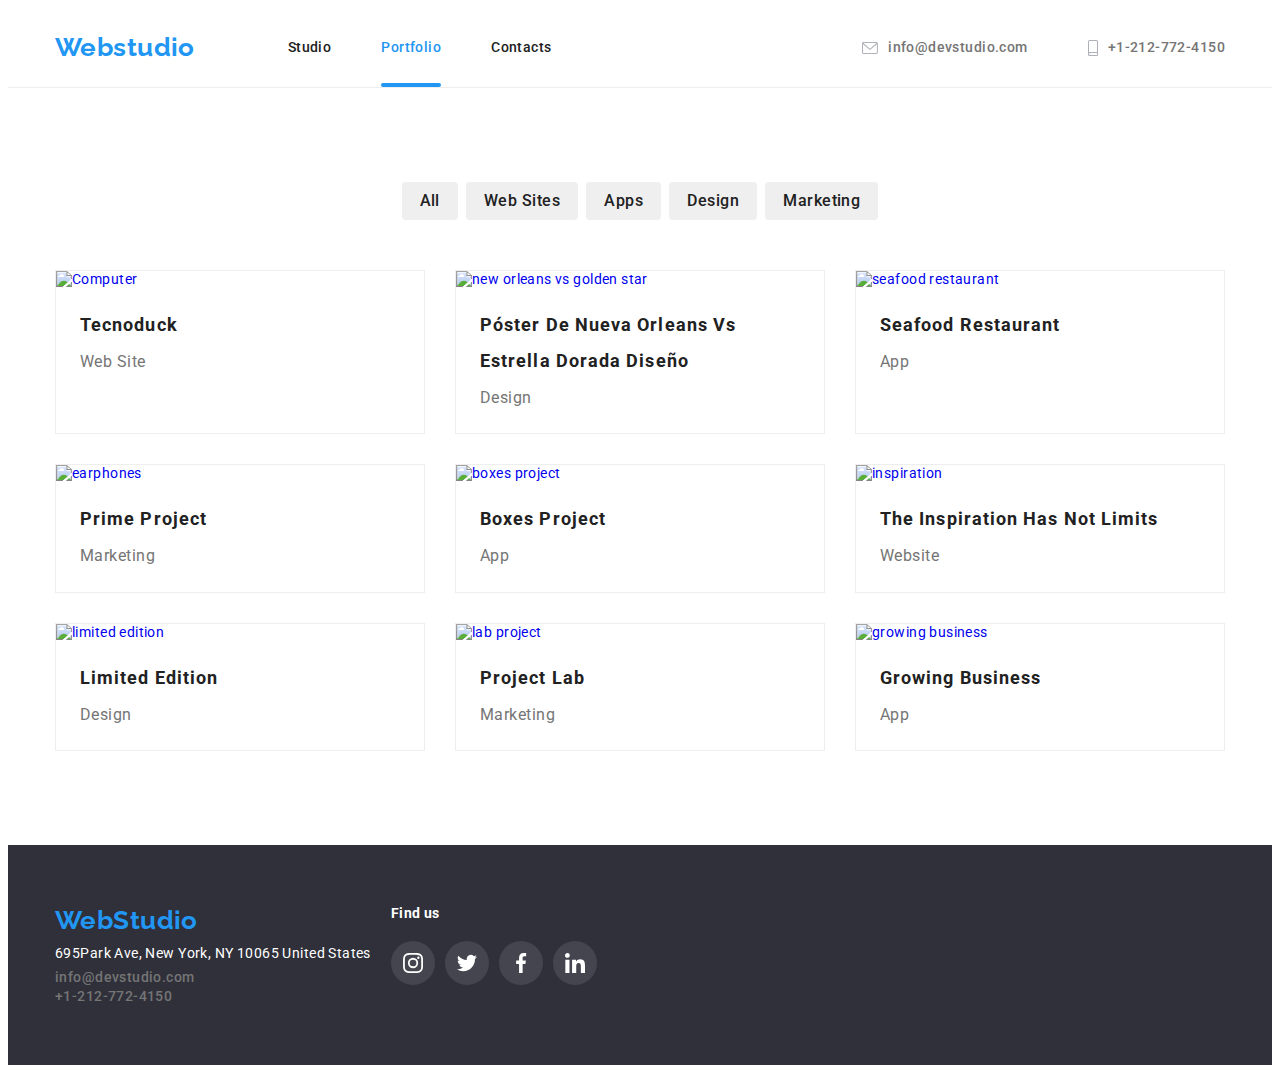
==== commit 7d9ec92f: "correccion transition, correccion underline pages, correccion imagen texto azul sobre poster" ====
--- a/portfolio.html
+++ b/portfolio.html
@@ -89,7 +89,7 @@
           <ul class="list list-container">
             <li class="container-portfolio">
               <a class="link-poster" href="www.tecknoduck.com">
-                <div>
+                <div class="container-mask">
                   <img
                     class="image-portfolio"
                     src="./images/img8.jpg"
@@ -103,15 +103,15 @@
                     seguros de la competencia.
                   </p>
                 </div>
-              </a>
-              <div class="feature-portfolio">
-                <h3 class="description">tecnoduck</h3>
-                <p class="text">web site</p>
-              </div>
-            </li>
-            <li class="container-portfolio">
-              <a class="link-poster" href="www.new_orleans.com">
-                <div>
+                <div class="feature-portfolio">
+                  <h3 class="description">tecnoduck</h3>
+                  <p class="text">web site</p>
+                </div>
+              </a>
+            </li>
+            <li class="container-portfolio">
+              <a class="link-poster" href="www.new_orleans.com">
+                <div class="container-mask">
                   <img
                     class="image-portfolio"
                     src="./images/img9.jpg"
@@ -125,17 +125,17 @@
                     seguros de la competencia.
                   </p>
                 </div>
-              </a>
-              <div class="feature-portfolio">
-                <h3 class="description">
-                  Póster de Nueva Orleans vs Estrella Dorada Diseño
-                </h3>
-                <p class="text">design</p>
-              </div>
-            </li>
-            <li class="container-portfolio">
-              <a class="link-poster" href="www.new_orleans.com">
-                <div>
+                <div class="feature-portfolio">
+                  <h3 class="description">
+                    Póster de Nueva Orleans vs Estrella Dorada Diseño
+                  </h3>
+                  <p class="text">design</p>
+                </div>
+              </a>
+            </li>
+            <li class="container-portfolio">
+              <a class="link-poster" href="www.new_orleans.com">
+                <div class="container-mask">
                   <img
                     class="image-portfolio"
                     src="./images/img10.jpg"
@@ -149,15 +149,15 @@
                     seguros de la competencia.
                   </p>
                 </div>
-              </a>
-              <div class="feature-portfolio">
-                <h3 class="description">Seafood restaurant</h3>
-                <p class="text">app</p>
-              </div>
-            </li>
-            <li class="container-portfolio">
-              <a class="link-poster" href="www.new_orleans.com">
-                <div>
+                <div class="feature-portfolio">
+                  <h3 class="description">Seafood restaurant</h3>
+                  <p class="text">app</p>
+                </div>
+              </a>
+            </li>
+            <li class="container-portfolio">
+              <a class="link-poster" href="www.new_orleans.com">
+                <div class="container-mask">
                   <img
                     class="image-portfolio"
                     src="./images/img11.jpg"
@@ -171,15 +171,15 @@
                     seguros de la competencia.
                   </p>
                 </div>
-              </a>
-              <div class="feature-portfolio">
-                <h3 class="description">prime project</h3>
-                <p class="text">marketing</p>
-              </div>
-            </li>
-            <li class="container-portfolio">
-              <a class="link-poster" href="www.new_orleans.com">
-                <div>
+                <div class="feature-portfolio">
+                  <h3 class="description">prime project</h3>
+                  <p class="text">marketing</p>
+                </div>
+              </a>
+            </li>
+            <li class="container-portfolio">
+              <a class="link-poster" href="www.new_orleans.com">
+                <div class="container-mask">
                   <img
                     class="image-portfolio"
                     src="./images/img12.jpg"
@@ -193,15 +193,15 @@
                     seguros de la competencia.
                   </p>
                 </div>
-              </a>
-              <div class="feature-portfolio">
-                <h3 class="description">boxes project</h3>
-                <p class="text">app</p>
-              </div>
-            </li>
-            <li class="container-portfolio">
-              <a class="link-poster" href="www.new_orleans.com">
-                <div>
+                <div class="feature-portfolio">
+                  <h3 class="description">boxes project</h3>
+                  <p class="text">app</p>
+                </div>
+              </a>
+            </li>
+            <li class="container-portfolio">
+              <a class="link-poster" href="www.new_orleans.com">
+                <div class="container-mask">
                   <img
                     class="image-portfolio"
                     src="./images/img13.jpg"
@@ -215,15 +215,15 @@
                     seguros de la competencia.
                   </p>
                 </div>
-              </a>
-              <div class="feature-portfolio">
-                <h3 class="description">the inspiration has not limits</h3>
-                <p class="text">website</p>
-              </div>
-            </li>
-            <li class="container-portfolio">
-              <a class="link-poster" href="www.new_orleans.com">
-                <div>
+                <div class="feature-portfolio">
+                  <h3 class="description">the inspiration has not limits</h3>
+                  <p class="text">website</p>
+                </div>
+              </a>
+            </li>
+            <li class="container-portfolio">
+              <a class="link-poster" href="www.new_orleans.com">
+                <div class="container-mask">
                   <img
                     class="image-portfolio"
                     src="./images/img14.jpg"
@@ -237,15 +237,15 @@
                     seguros de la competencia.
                   </p>
                 </div>
-              </a>
-              <div class="feature-portfolio">
-                <h3 class="description">limited edition</h3>
-                <p class="text">design</p>
-              </div>
-            </li>
-            <li class="container-portfolio">
-              <a class="link-poster" href="www.new_orleans.com">
-                <div>
+                <div class="feature-portfolio">
+                  <h3 class="description">limited edition</h3>
+                  <p class="text">design</p>
+                </div>
+              </a>
+            </li>
+            <li class="container-portfolio">
+              <a class="link-poster" href="www.new_orleans.com">
+                <div class="container-mask">
                   <img
                     class="image-portfolio"
                     src="./images/img15.jpg"
@@ -259,15 +259,15 @@
                     seguros de la competencia.
                   </p>
                 </div>
-              </a>
-              <div class="feature-portfolio">
-                <h3 class="description">project lab</h3>
-                <p class="text">marketing</p>
-              </div>
-            </li>
-            <li class="container-portfolio">
-              <a class="link-poster" href="www.new_orleans.com">
-                <div>
+                <div class="feature-portfolio">
+                  <h3 class="description">project lab</h3>
+                  <p class="text">marketing</p>
+                </div>
+              </a>
+            </li>
+            <li class="container-portfolio">
+              <a class="link-poster" href="www.new_orleans.com">
+                <div class="container-mask">
                   <img
                     class="image-portfolio"
                     src="./images/img16.jpg"
@@ -281,11 +281,11 @@
                     seguros de la competencia.
                   </p>
                 </div>
-              </a>
-              <div class="feature-portfolio">
-                <h3 class="description">growing business</h3>
-                <p class="text">app</p>
-              </div>
+                <div class="feature-portfolio">
+                  <h3 class="description">growing business</h3>
+                  <p class="text">app</p>
+                </div>
+              </a>
             </li>
           </ul>
         </div>
--- a/css/style.css
+++ b/css/style.css
@@ -46,7 +46,6 @@
 .menu {
   display: flex;
   align-items: center;
-  position: relative;
 }
 .list.link {
   color: var(--secondary-text-color);
@@ -67,26 +66,20 @@
   text-decoration: none;
   list-style: none;
   height: 50px;
+  position: relative;
+  transition: color 250ms cubic-bezier(0.4, 0, 0.2, 1);
 }
 .current::after {
   content: '';
   display: block;
-  width: 48px;
+  width: 100%;
   height: 4px;
   background-color: var(--brand-color);
   position: absolute;
-  bottom: 0;
+  bottom: -2px;
   border-radius: 2px;
 }
-.underlined-portfolio::after {
-  content: '';
-  width: 78px;
-  height: 4px;
-  background-color: var(--brand-color);
-  position: absolute;
-  bottom: 0;
-  border-radius: 2px;
-}
+
 *,
 *::before,
 *::after {
@@ -108,25 +101,20 @@
   margin-top: 0;
   padding-left: 0;
   gap: 10px;
+  transition: color 250ms cubic-bezier(0.4, 0, 0.2, 1);
 }
 .list-contact:hover,
 .list-contact:focus {
   color: var(--brand-color);
-  transition: color 250ms cubic-bezier(0.4, 0, 0.2, 1),
-    background-color 250ms cubic-bezier(0.4, 0, 0.2, 1) box-shadow 250ms
-      cubic-bezier(0.4, 0, 0.2, 1);
 }
 
 .icon {
   z-index: 2;
-  fill: gray;
+  fill: var(--fill-icon);
 }
 .icon-contact:hover,
 .icon-contact:focus {
   fill: var(--brand-color);
-  transition: color 250ms cubic-bezier(0.4, 0, 0.2, 1),
-    background-color 250ms cubic-bezier(0.4, 0, 0.2, 1) box-shadow 250ms
-      cubic-bezier(0.4, 0, 0.2, 1);
   outline: none;
 }
 
@@ -134,9 +122,6 @@
 .icon:hover {
   fill: var(--brand-color);
   outline: none;
-  transition: color 250ms cubic-bezier(0.4, 0, 0.2, 1),
-    background-color 250ms cubic-bezier(0.4, 0, 0.2, 1) box-shadow 250ms
-      cubic-bezier(0.4, 0, 0.2, 1);
 }
 
 .list-item {
@@ -162,17 +147,11 @@
 .link:focus {
   color: var(--brand-color);
   outline: none;
-  transition: color 250ms cubic-bezier(0.4, 0, 0.2, 1),
-    background-color 250ms cubic-bezier(0.4, 0, 0.2, 1) box-shadow 250ms
-      cubic-bezier(0.4, 0, 0.2, 1);
 }
 .link-pages:focus,
 .link-pages:hover {
   color: var(--brand-color);
   outline: none;
-  transition: color 250ms cubic-bezier(0.4, 0, 0.2, 1),
-    background-color 250ms cubic-bezier(0.4, 0, 0.2, 1) box-shadow 250ms
-      cubic-bezier(0.4, 0, 0.2, 1);
 }
 
 .logo {
@@ -200,29 +179,24 @@
   text-decoration: none;
   list-style: none;
 }
-.link.contact {
+.link.contacts {
   font-style: normal;
   font-weight: 500;
   font-size: 14px;
-  color: #757575;
+  color: var(--primary-enlace-color);
   text-decoration: none;
   list-style: none;
-}
-
-.link.contact:hover,
-.link.contact:focus {
-  color: var(--brand-color);
-  outline: none;
-  transition: color 250ms cubic-bezier(0.4, 0, 0.2, 1),
-    background-color 250ms cubic-bezier(0.4, 0, 0.2, 1) box-shadow 250ms
-      cubic-bezier(0.4, 0, 0.2, 1);
+  transition: color 250ms cubic-bezier(0.4, 0, 0.2, 1);
+}
+
+.link.contacts:hover,
+.link.contacts:focus {
+  color: var(--brand-color);
+  outline: none;
 }
 .link:hover,
 .link:focus {
   color: var(--brand-color);
-  transition: color 250ms cubic-bezier(0.4, 0, 0.2, 1),
-    background-color 250ms cubic-bezier(0.4, 0, 0.2, 1) box-shadow 250ms
-      cubic-bezier(0.4, 0, 0.2, 1);
 }
 .hero-section {
   background: var(--primary-background-color);
@@ -274,13 +248,13 @@
   border-radius: 4px;
   cursor: pointer;
   padding: 10px 32px;
+  transition: box-shadow 250ms cubic-bezier(0.4, 0, 0.2, 1),
+    color 250ms cubic-bezier(0.4, 0, 0.2, 1),
+    background-color 250ms cubic-bezier(0.4, 0, 0.2, 1);
 }
 .hero.button:focus,
 .hero.button:hover {
   outline: var(--brand-color);
-  transition: color 250ms cubic-bezier(0.4, 0, 0.2, 1),
-    background-color 250ms cubic-bezier(0.4, 0, 0.2, 1) box-shadow 250ms
-      cubic-bezier(0.4, 0, 0.2, 1);
 }
 .backdrop {
   position: fixed;
@@ -291,8 +265,8 @@
   background-color: rgba(0, 0, 0, 0.5);
   opacity: 1;
   visibility: visible;
-  transition: opacity 250ms cubic-bezier(0.4, 0, 0.2, 1) visibility 250ms
-    cubic-bezier(0.4, 0, 0.2, 1);
+  transition: opacity 250ms cubic-bezier(0.4, 0, 0.2, 1),
+    visibility 250ms cubic-bezier(0.4, 0, 0.2, 1);
 }
 .backdrop.is-hidden {
   visibility: hidden;
@@ -312,7 +286,8 @@
     0px 2px 1px rgba(0, 0, 0, 0.2);
 }
 .text-modal {
-  padding-top: 50px;
+  padding: 50px 20px 0px 20px;
+  margin: 0px;
 }
 .button-exit {
   position: absolute;
@@ -321,7 +296,6 @@
   padding: 0;
   border: 0;
   margin: 0;
-  fill: var(--primary-white-color);
   display: flex;
   flex-wrap: wrap;
   justify-content: center;
@@ -331,6 +305,13 @@
   border-radius: 50%;
   background: var(--primary-white-color);
   border: 1px solid rgba(0, 0, 0, 0.1);
+  transition: color 250ms cubic-bezier(0.4, 0, 0.2, 1),
+    background-color 250ms cubic-bezier(0.4, 0, 0.2, 1);
+}
+.button-exit:focus,
+.button-exit:hover {
+  background: var(--brand-color);
+  fill: var(--primary-white-color);
 }
 .section-feature {
   padding-top: 94px;
@@ -413,9 +394,9 @@
   background-color: rgba(47, 48, 58, 0.8);
   padding-bottom: 27px;
   padding-top: 27px;
+  display: flex;
   justify-content: center;
   margin-bottom: 0;
-  justify-content: center;
 }
 .text-photos-work {
   margin-bottom: 0;
@@ -531,15 +512,16 @@
   justify-content: center;
   width: 44px;
   height: 44px;
+  transition: color 250ms cubic-bezier(0.4, 0, 0.2, 1),
+    background-color 250ms cubic-bezier(0.4, 0, 0.2, 1);
 }
 .icon-team:hover,
 .icon-team:focus {
   background-color: var(--brand-color);
-  fill: white;
+  fill: var(--primary-white-color);
   border-radius: 50%;
-  transition: color 250ms cubic-bezier(0.4, 0, 0.2, 1),
-    background-color 250ms cubic-bezier(0.4, 0, 0.2, 1) box-shadow 250ms
-      cubic-bezier(0.4, 0, 0.2, 1);
+
+  outline: none;
 }
 
 .customer-section {
@@ -578,14 +560,13 @@
   align-items: center;
   width: 170px;
   height: 81px;
+  transition: color 250ms cubic-bezier(0.4, 0, 0.2, 1),
+    border-color 250ms cubic-bezier(0.4, 0, 0.2, 1);
 }
 .icon-customer:hover,
 .icon-customer:focus {
   border: 1px solid var(--brand-color);
   border-radius: 4px;
-  transition: color 250ms cubic-bezier(0.4, 0, 0.2, 1),
-    background-color 250ms cubic-bezier(0.4, 0, 0.2, 1) box-shadow 250ms
-      cubic-bezier(0.4, 0, 0.2, 1);
 }
 
 .footer-section {
@@ -632,9 +613,6 @@
 .contacts:hover,
 .contacts:focus {
   color: var(--brand-color);
-  transition: color 250ms cubic-bezier(0.4, 0, 0.2, 1),
-    background-color 250ms cubic-bezier(0.4, 0, 0.2, 1) box-shadow 250ms
-      cubic-bezier(0.4, 0, 0.2, 1);
 }
 .link.site {
   font-style: normal;
@@ -642,6 +620,7 @@
   font-size: 14px;
   color: var(--primary-white-color);
   text-decoration: none;
+  transition: color 250ms cubic-bezier(0.4, 0, 0.2, 1);
 }
 .footer-item {
   margin-bottom: 2px;
@@ -654,6 +633,8 @@
   cursor: pointer;
   border-radius: 50%;
   background: rgba(255, 255, 255, 0.1);
+  transition: color 250ms cubic-bezier(0.4, 0, 0.2, 1),
+    background-color 250ms cubic-bezier(0.4, 0, 0.2, 1);
 }
 .icon-footer-social {
   fill: var(--primary-white-color);
@@ -668,9 +649,6 @@
 .icon-footer-social:focus {
   background-color: var(--brand-color);
   outline: none;
-  transition: color 250ms cubic-bezier(0.4, 0, 0.2, 1),
-    background-color 250ms cubic-bezier(0.4, 0, 0.2, 1) box-shadow 250ms
-      cubic-bezier(0.4, 0, 0.2, 1);
 }
 
 .icon-social-section {
@@ -691,9 +669,6 @@
 .link.site:hover,
 .link.site:focus {
   color: var(--brand-color);
-  transition: color 250ms cubic-bezier(0.4, 0, 0.2, 1),
-    background-color 250ms cubic-bezier(0.4, 0, 0.2, 1) box-shadow 250ms
-      cubic-bezier(0.4, 0, 0.2, 1);
 }
 .social-media {
   font-style: normal;
@@ -708,6 +683,9 @@
 }
 .item-button {
   margin-right: 8px;
+  transition: color 250ms cubic-bezier(0.4, 0, 0.2, 1),
+    background-color 250ms cubic-bezier(0.4, 0, 0.2, 1),
+    box-shadow 250ms cubic-bezier(0.4, 0, 0.2, 1);
 }
 .item-button:last-child {
   margin-right: 0;
@@ -726,6 +704,9 @@
   text-transform: capitalize;
   cursor: pointer;
   padding: 6px 18px 6px 18px;
+  transition: color 250ms cubic-bezier(0.4, 0, 0.2, 1),
+    background-color 250ms cubic-bezier(0.4, 0, 0.2, 1),
+    box-shadow 250ms cubic-bezier(0.4, 0, 0.2, 1);
 }
 .button:hover,
 .button:focus {
@@ -734,9 +715,6 @@
   box-shadow: 0px 3px 1px rgba(0, 0, 0, 0.1), 0px 1px 2px rgba(0, 0, 0, 0.08),
     0px 2px 2px rgba(0, 0, 0, 0.12);
   border-radius: 4px;
-  transition: color 250ms cubic-bezier(0.4, 0, 0.2, 1),
-    background-color 250ms cubic-bezier(0.4, 0, 0.2, 1) box-shadow 250ms
-      cubic-bezier(0.4, 0, 0.2, 1);
 }
 .portfolio-button {
   display: flex;
@@ -757,15 +735,12 @@
   flex-basis: calc((100% - 60px) / 3);
   cursor: pointer;
   padding-bottom: 0;
-  position: relative;
+  transition: box-shadow 250ms cubic-bezier(0.4, 0, 0.2, 1);
 }
 .container-portfolio:hover,
 .container-portfolio:focus {
   box-shadow: 0px 1px 1px rgba(0, 0, 0, 0.12), 0px 4px 4px rgba(0, 0, 0, 0.06),
     1px 4px 6px rgba(0, 0, 0, 0.16);
-  transition: color 250ms cubic-bezier(0.4, 0, 0.2, 1),
-    background-color 250ms cubic-bezier(0.4, 0, 0.2, 1) box-shadow 250ms
-      cubic-bezier(0.4, 0, 0.2, 1);
 }
 
 .feature-portfolio {
@@ -775,10 +750,13 @@
   padding-top: 20px;
   padding-left: 24px;
   padding-right: 24px;
+  width: 370px;
 }
 .link-poster {
-  max-width: 370px;
-  max-height: 294px;
+  width: 370px;
+  outline: none;
+  text-decoration: none;
+  transition: 250ms cubic-bezier(0.4, 0, 0.2, 1);
 }
 .description {
   font-style: normal;
@@ -800,10 +778,15 @@
   text-transform: capitalize;
   margin-bottom: 0px;
 }
+.container-mask {
+  position: relative;
+  overflow: hidden;
+}
 
 .text-mask {
   position: absolute;
   top: 294px;
+  left: 0;
   width: 370px;
   height: 294px;
   font-weight: 400;
@@ -824,10 +807,8 @@
   opacity: 1;
   transform: translateY(-294px);
   transition: 250ms cubic-bezier(0.4, 0, 0.2, 1);
-  transition: color 250ms cubic-bezier(0.4, 0, 0.2, 1),
-    background-color 250ms cubic-bezier(0.4, 0, 0.2, 1) box-shadow 250ms
-      cubic-bezier(0.4, 0, 0.2, 1);
-  outline: none;
+  outline: none;
+  text-decoration: none;
 }
 
 .current {
